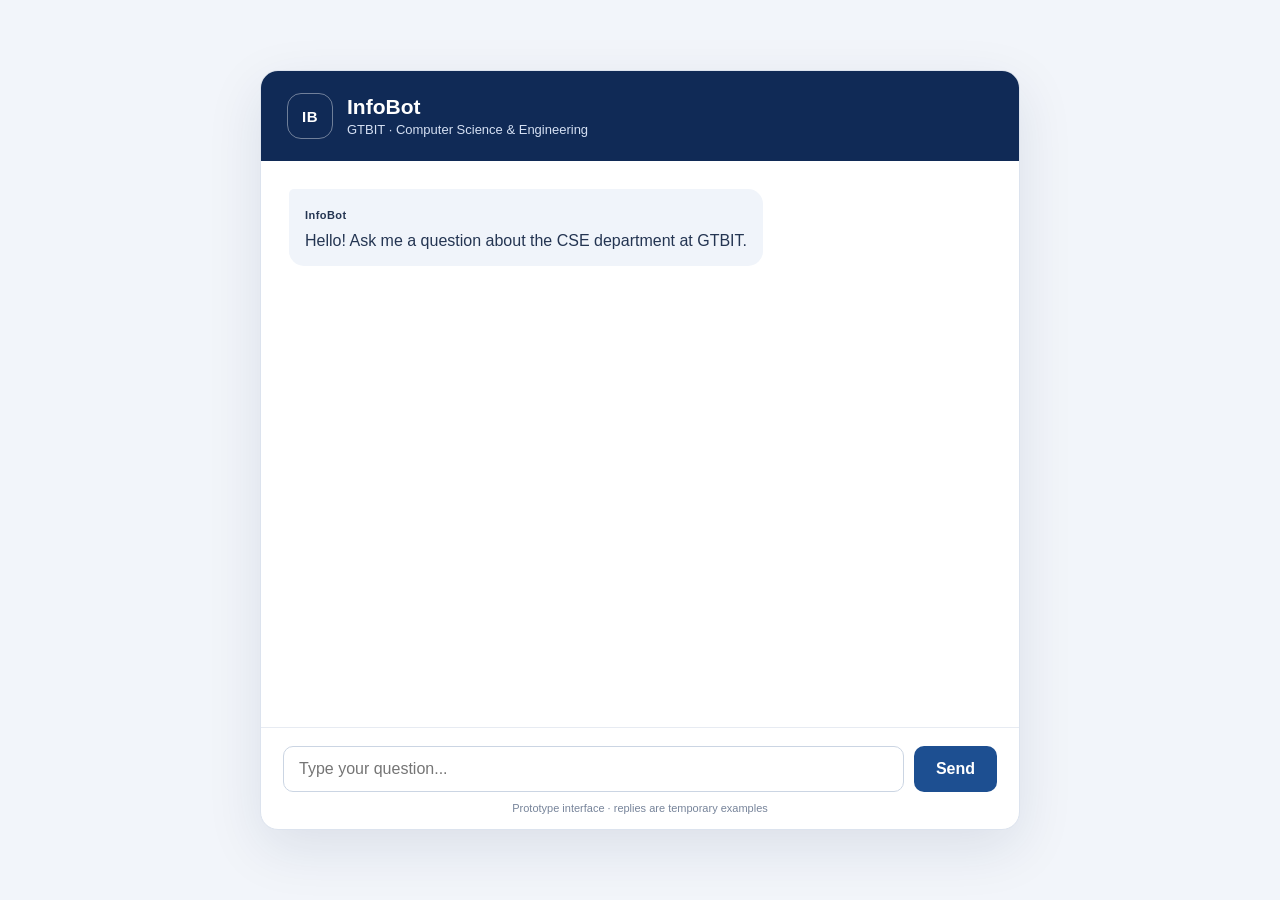
==== frontend/index.html @ f89c47a9 "Build InfoBot chat frontend prototype" ====
<!doctype html>
<html lang="en">
  <head>
    <meta charset="utf-8">
    <meta name="viewport" content="width=device-width, initial-scale=1">
    <meta name="theme-color" content="#102a56">
    <title>InfoBot | GTBIT CSE</title>
    <link rel="stylesheet" href="styles.css">
    <script src="app.js" defer></script>
  </head>
  <body>
    <main class="chat-shell" aria-labelledby="page-title">
      <header class="chat-header">
        <div class="brand-mark" aria-hidden="true">IB</div>
        <div>
          <h1 id="page-title">InfoBot</h1>
          <p>GTBIT · Computer Science &amp; Engineering</p>
        </div>
      </header>

      <section class="conversation" id="conversation" aria-label="Conversation" aria-live="polite">
        <article class="message assistant-message">
          <span class="message-label">InfoBot</span>
          <p>Hello! Ask me a question about the CSE department at GTBIT.</p>
        </article>
      </section>

      <form class="composer" id="chat-form">
        <label class="visually-hidden" for="question-input">Your question</label>
        <input
          id="question-input"
          name="question"
          type="text"
          placeholder="Type your question..."
          autocomplete="off"
          required
        >
        <button type="submit">Send</button>
      </form>
      <p class="prototype-note">Prototype interface · replies are temporary examples</p>
    </main>
  </body>
</html>
---- frontend/styles.css ----
:root {
  color-scheme: light;
  font-family: Inter, "Segoe UI", Arial, sans-serif;
  color: #17243b;
  background: #f2f5fa;
  font-synthesis: none;
  text-rendering: optimizeLegibility;
}

* { box-sizing: border-box; }

body {
  min-width: 320px;
  min-height: 100vh;
  margin: 0;
  display: grid;
  place-items: center;
  padding: 24px;
}

.chat-shell {
  width: min(100%, 760px);
  height: min(760px, calc(100vh - 48px));
  min-height: 480px;
  display: flex;
  flex-direction: column;
  overflow: hidden;
  background: #fff;
  border: 1px solid #dce3ee;
  border-radius: 18px;
  box-shadow: 0 18px 55px rgb(20 42 78 / 10%);
}

.chat-header {
  display: flex;
  align-items: center;
  gap: 14px;
  padding: 22px 26px;
  color: white;
  background: #102a56;
}

.brand-mark {
  width: 46px;
  height: 46px;
  display: grid;
  place-items: center;
  border: 1px solid rgb(255 255 255 / 40%);
  border-radius: 14px;
  font-size: 15px;
  font-weight: 800;
  letter-spacing: .04em;
}

.chat-header h1 { margin: 0 0 3px; font-size: 21px; }
.chat-header p { margin: 0; color: #d5e0f3; font-size: 13px; }

.conversation {
  flex: 1;
  display: flex;
  flex-direction: column;
  align-items: flex-start;
  gap: 16px;
  overflow-y: auto;
  padding: 28px;
}

.message {
  max-width: min(84%, 530px);
  padding: 13px 16px;
  border-radius: 15px;
  line-height: 1.5;
  overflow-wrap: anywhere;
}

.message p { margin: 3px 0 0; }
.message-label { font-size: 11px; font-weight: 750; letter-spacing: .04em; }
.assistant-message { color: #243552; background: #f0f4fa; border-top-left-radius: 5px; }
.loading-message { color: #64728a; font-style: italic; }
.user-message { align-self: flex-end; color: #fff; background: #1d4f91; border-top-right-radius: 5px; }
.user-message .message-label { color: #dceaff; }
.message-sources { margin-top: 12px; padding-top: 10px; border-top: 1px solid #d8e0eb; }
.sources-heading { font-size: 11px; font-weight: 750; letter-spacing: .04em; text-transform: uppercase; }
.message-sources ul { margin: 6px 0 0; padding-left: 18px; }
.message-sources li + li { margin-top: 7px; }
.message-sources a { color: #1d4f91; font-size: 13px; font-weight: 650; }
.message-sources a:focus-visible { outline: 2px solid #1d4f91; outline-offset: 2px; }
.source-snippet { color: #64728a; font-size: 12px; }

.composer {
  display: flex;
  gap: 10px;
  padding: 18px 22px 10px;
  border-top: 1px solid #e7ebf2;
}

.composer input {
  min-width: 0;
  flex: 1;
  padding: 13px 15px;
  border: 1px solid #cbd5e3;
  border-radius: 10px;
  color: inherit;
  font: inherit;
}

.composer input:focus { outline: 3px solid #c9dcf7; border-color: #1d4f91; }
.composer button {
  padding: 0 22px;
  border: 0;
  border-radius: 10px;
  color: #fff;
  background: #1d4f91;
  font: inherit;
  font-weight: 700;
  cursor: pointer;
}
.composer button:hover { background: #163f77; }
.composer button:focus-visible { outline: 3px solid #89b6ed; outline-offset: 2px; }
.composer input:disabled { color: #77849a; background: #f5f7fa; }
.composer button:disabled { background: #8293aa; cursor: wait; }
.prototype-note { margin: 0; padding: 0 22px 15px; color: #77849a; text-align: center; font-size: 11px; }
.visually-hidden { position: absolute; width: 1px; height: 1px; padding: 0; margin: -1px; overflow: hidden; clip: rect(0, 0, 0, 0); white-space: nowrap; border: 0; }

@media (max-width: 520px) {
  body { padding: 0; }
  .chat-shell { height: 100vh; min-height: 420px; border: 0; border-radius: 0; }
  .chat-header { padding: 18px; }
  .conversation { padding: 20px 16px; }
  .composer { padding-inline: 14px; }
  .composer button { padding-inline: 17px; }
}
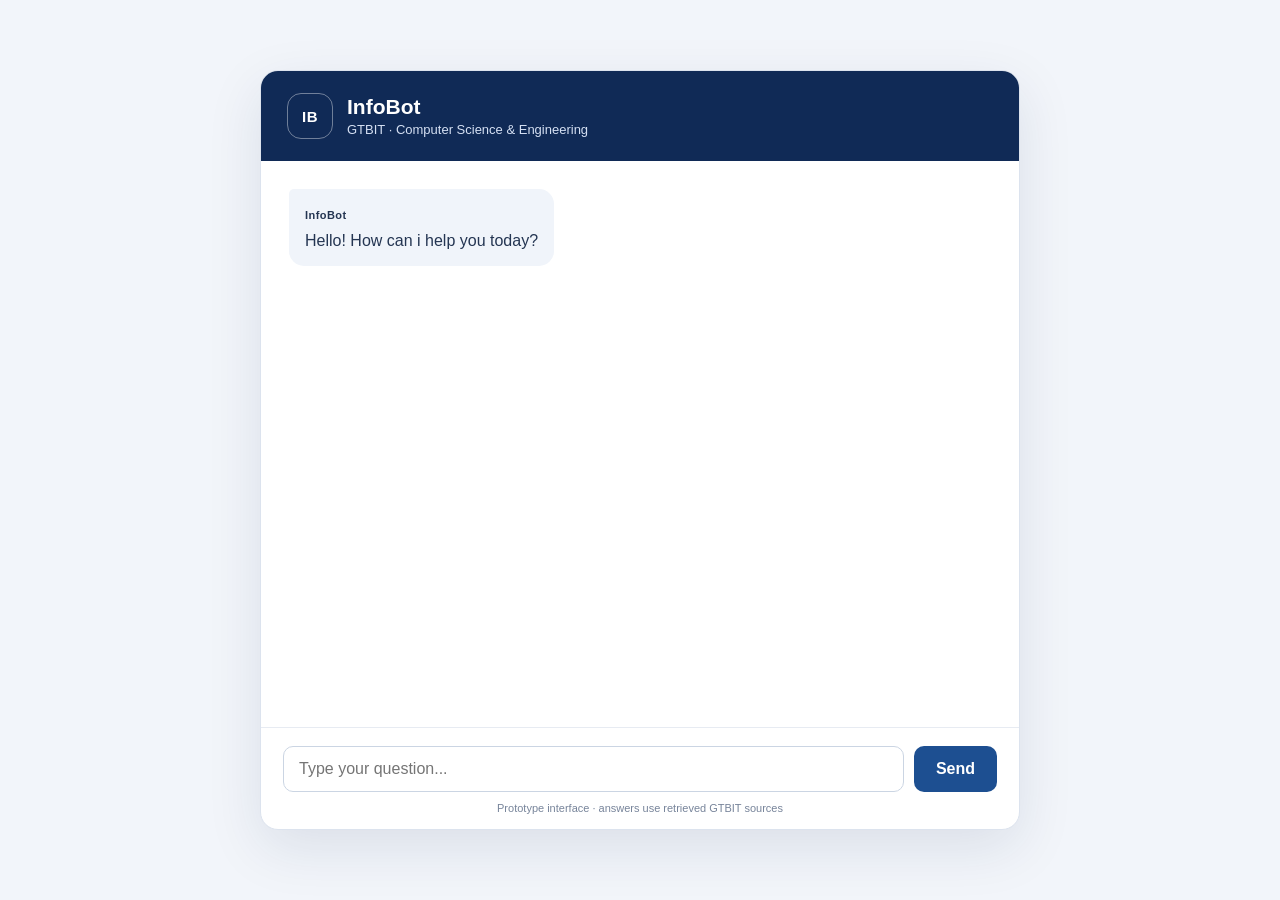
==== commit 94c95309: "Polish InfoBot frontend and crawler" ====
--- a/frontend/index.html
+++ b/frontend/index.html
@@ -21,7 +21,7 @@
       <section class="conversation" id="conversation" aria-label="Conversation" aria-live="polite">
         <article class="message assistant-message">
           <span class="message-label">InfoBot</span>
-          <p>Hello! Ask me a question about the CSE department at GTBIT.</p>
+          <p>Hello! How can i help you today?</p>
         </article>
       </section>
 
@@ -37,7 +37,7 @@
         >
         <button type="submit">Send</button>
       </form>
-      <p class="prototype-note">Prototype interface · replies are temporary examples</p>
+      <p class="prototype-note">Prototype interface · answers use retrieved GTBIT sources</p>
     </main>
   </body>
 </html>
--- a/frontend/styles.css
+++ b/frontend/styles.css
@@ -74,6 +74,16 @@
 }
 
 .message p { margin: 3px 0 0; }
+.answer-content { margin-top: 3px; }
+.answer-content p { margin: 0 0 9px; }
+.answer-content p:last-child { margin-bottom: 0; }
+.answer-content h3, .answer-content h4 { margin: 12px 0 5px; color: #173b70; line-height: 1.35; }
+.answer-content h3 { font-size: 16px; }
+.answer-content h4 { font-size: 14px; }
+.answer-content ul, .answer-content ol { margin: 5px 0 10px; padding-left: 22px; }
+.answer-content li + li { margin-top: 4px; }
+.answer-content code { padding: 1px 4px; border-radius: 4px; color: #173b70; background: #e3eaf4; font-size: .92em; }
+.answer-content strong { color: #173b70; }
 .message-label { font-size: 11px; font-weight: 750; letter-spacing: .04em; }
 .assistant-message { color: #243552; background: #f0f4fa; border-top-left-radius: 5px; }
 .loading-message { color: #64728a; font-style: italic; }
@@ -85,7 +95,15 @@
 .message-sources li + li { margin-top: 7px; }
 .message-sources a { color: #1d4f91; font-size: 13px; font-weight: 650; }
 .message-sources a:focus-visible { outline: 2px solid #1d4f91; outline-offset: 2px; }
-.source-snippet { color: #64728a; font-size: 12px; }
+.source-snippet {
+  max-width: 100%;
+  margin: 3px 0 0;
+  overflow: hidden;
+  color: #64728a;
+  font-size: 12px;
+  text-overflow: ellipsis;
+  white-space: nowrap;
+}
 
 .composer {
   display: flex;
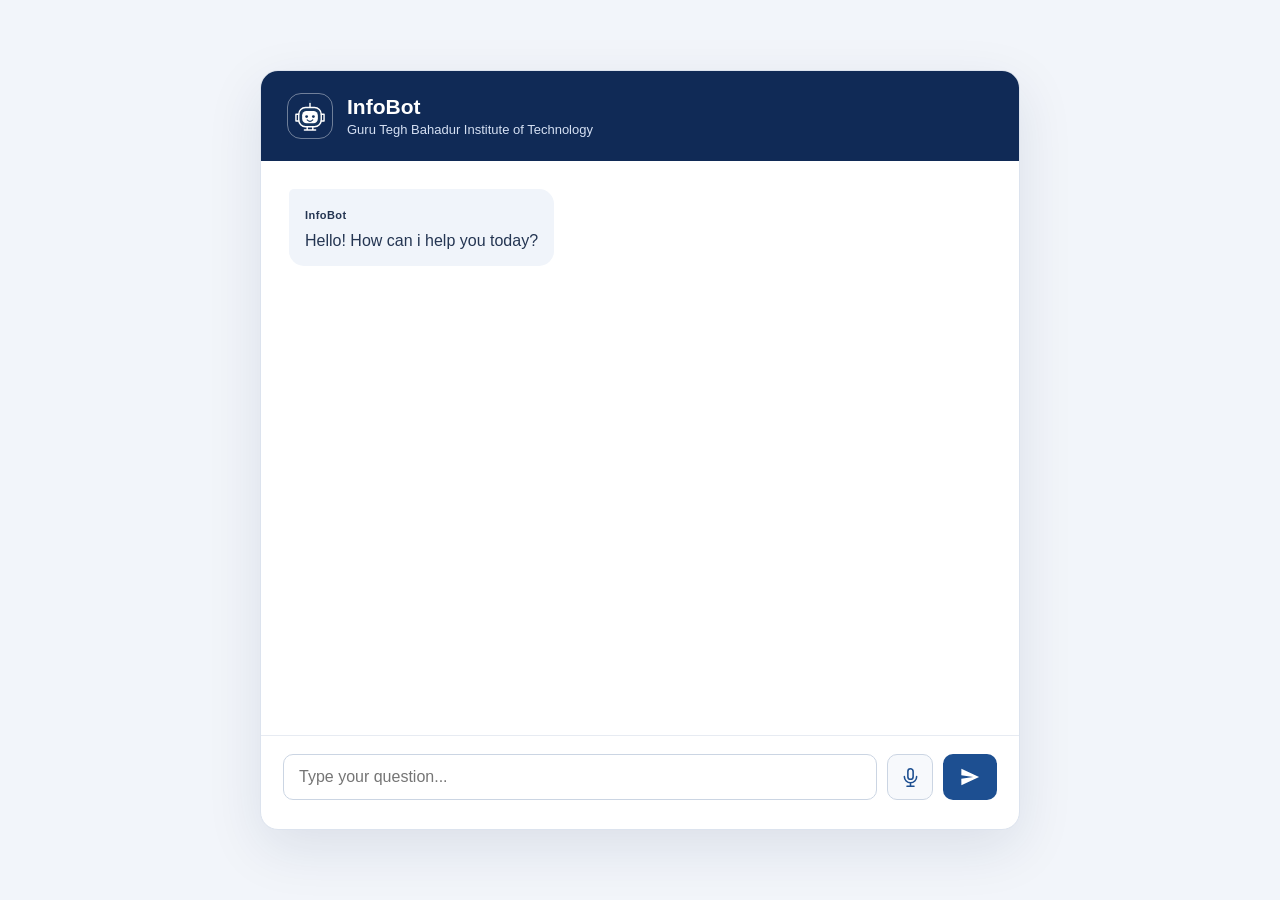
==== commit eba1e134: "Add voice input and college demo chatbot UI" ====
--- a/frontend/index.html
+++ b/frontend/index.html
@@ -4,17 +4,29 @@
     <meta charset="utf-8">
     <meta name="viewport" content="width=device-width, initial-scale=1">
     <meta name="theme-color" content="#102a56">
-    <title>InfoBot | GTBIT CSE</title>
-    <link rel="stylesheet" href="styles.css">
+    <title>InfoBot | Guru Tegh Bahadur Institute of Technology</title>
+    <link rel="stylesheet" href="styles.css?branding=20261114">
     <script src="app.js" defer></script>
   </head>
   <body>
     <main class="chat-shell" aria-labelledby="page-title">
       <header class="chat-header">
-        <div class="brand-mark" aria-hidden="true">IB</div>
+        <div class="brand-mark" aria-hidden="true">
+          <svg viewBox="0 0 64 64" focusable="false">
+            <path class="bot-antenna" d="M32 8v8"></path>
+            <circle class="bot-antenna-tip" cx="32" cy="6" r="3"></circle>
+            <rect class="bot-head" x="12" y="17" width="40" height="34" rx="12"></rect>
+            <path class="bot-ear" d="M12 29H7v12h5m40-12h5v12h-5"></path>
+            <rect class="bot-face" x="18" y="23" width="28" height="22" rx="8"></rect>
+            <circle class="bot-eye" cx="26" cy="33" r="2.5"></circle>
+            <circle class="bot-eye" cx="38" cy="33" r="2.5"></circle>
+            <path class="bot-smile" d="M27 39c3 3 7 3 10 0"></path>
+            <path class="bot-neck" d="M27 52v4m10-4v4M22 57h20"></path>
+          </svg>
+        </div>
         <div>
           <h1 id="page-title">InfoBot</h1>
-          <p>GTBIT · Computer Science &amp; Engineering</p>
+          <p>Guru Tegh Bahadur Institute of Technology</p>
         </div>
       </header>
 
@@ -26,18 +38,38 @@
       </section>
 
       <form class="composer" id="chat-form">
-        <label class="visually-hidden" for="question-input">Your question</label>
-        <input
-          id="question-input"
-          name="question"
-          type="text"
-          placeholder="Type your question..."
-          autocomplete="off"
-          required
-        >
-        <button type="submit">Send</button>
+        <div class="composer-row">
+          <label class="visually-hidden" for="question-input">Your question</label>
+          <input
+            id="question-input"
+            name="question"
+            type="text"
+            placeholder="Type your question..."
+            autocomplete="off"
+            required
+          >
+          <button
+            id="voice-input-button"
+            class="voice-input-button"
+            type="button"
+            aria-label="Use voice input"
+            aria-pressed="false"
+            title="Speak your question"
+          >
+            <svg viewBox="0 0 24 24" aria-hidden="true" focusable="false">
+              <path d="M12 14a3 3 0 0 0 3-3V5a3 3 0 0 0-6 0v6a3 3 0 0 0 3 3Z"></path>
+              <path d="M19 11a7 7 0 0 1-14 0M12 18v4m-4 0h8"></path>
+            </svg>
+          </button>
+          <button class="send-button" type="submit" aria-label="Send message" title="Send message">
+            <svg viewBox="0 0 24 24" aria-hidden="true" focusable="false">
+              <path d="M2.6 21.1 21.9 12 2.6 2.9 2.5 10l13 2-13 2 .1 7.1Z"></path>
+            </svg>
+            <span class="visually-hidden">Send</span>
+          </button>
+        </div>
+        <p id="voice-status" class="voice-status" role="status" aria-live="polite"></p>
       </form>
-      <p class="prototype-note">Prototype interface · answers use retrieved GTBIT sources</p>
     </main>
   </body>
 </html>
--- a/frontend/styles.css
+++ b/frontend/styles.css
@@ -51,6 +51,12 @@
   font-weight: 800;
   letter-spacing: .04em;
 }
+.brand-mark svg { width: 36px; height: 36px; fill: none; stroke: #fff; stroke-linecap: round; stroke-linejoin: round; stroke-width: 2.5; }
+.brand-mark .bot-head { fill: #17365f; stroke: #fff; }
+.brand-mark .bot-face { fill: #fff; stroke: none; }
+.brand-mark .bot-antenna-tip, .brand-mark .bot-eye { fill: #17365f; stroke: none; }
+.brand-mark .bot-ear, .brand-mark .bot-antenna, .brand-mark .bot-neck { stroke: #fff; }
+.brand-mark .bot-smile { stroke: #17365f; stroke-width: 2; }
 
 .chat-header h1 { margin: 0 0 3px; font-size: 21px; }
 .chat-header p { margin: 0; color: #d5e0f3; font-size: 13px; }
@@ -106,10 +112,15 @@
 }
 
 .composer {
-  display: flex;
-  gap: 10px;
   padding: 18px 22px 10px;
   border-top: 1px solid #e7ebf2;
+}
+
+.composer-row {
+  display: flex;
+  align-items: center;
+  gap: 10px;
+  width: 100%;
 }
 
 .composer input {
@@ -137,7 +148,32 @@
 .composer button:focus-visible { outline: 3px solid #89b6ed; outline-offset: 2px; }
 .composer input:disabled { color: #77849a; background: #f5f7fa; }
 .composer button:disabled { background: #8293aa; cursor: wait; }
-.prototype-note { margin: 0; padding: 0 22px 15px; color: #77849a; text-align: center; font-size: 11px; }
+.voice-input-button {
+  width: 46px;
+  height: 46px;
+  flex: 0 0 46px;
+  display: grid;
+  place-items: center;
+  padding: 0 !important;
+  border: 1px solid #cbd5e3 !important;
+  color: #1d4f91 !important;
+  background: #f7f9fc !important;
+}
+.voice-input-button:hover { background: #eaf0f8 !important; }
+.voice-input-button svg { width: 21px; height: 21px; fill: none; stroke: currentColor; stroke-linecap: round; stroke-linejoin: round; stroke-width: 1.8; }
+.voice-input-button.is-listening { color: #fff !important; background: #b63737 !important; border-color: #b63737 !important; }
+.voice-input-button.is-listening:hover { background: #982c2c !important; }
+.voice-input-button:disabled { color: #8293aa !important; background: #edf0f4 !important; cursor: not-allowed; }
+.send-button {
+  width: 54px;
+  height: 46px;
+  display: grid;
+  flex: 0 0 54px;
+  place-items: center;
+  padding: 0 !important;
+}
+.send-button svg { width: 22px; height: 22px; fill: currentColor; }
+.voice-status { min-height: 14px; margin: 5px 0 0; color: #64728a; font-size: 11px; line-height: 1.3; }
 .visually-hidden { position: absolute; width: 1px; height: 1px; padding: 0; margin: -1px; overflow: hidden; clip: rect(0, 0, 0, 0); white-space: nowrap; border: 0; }
 
 @media (max-width: 520px) {
